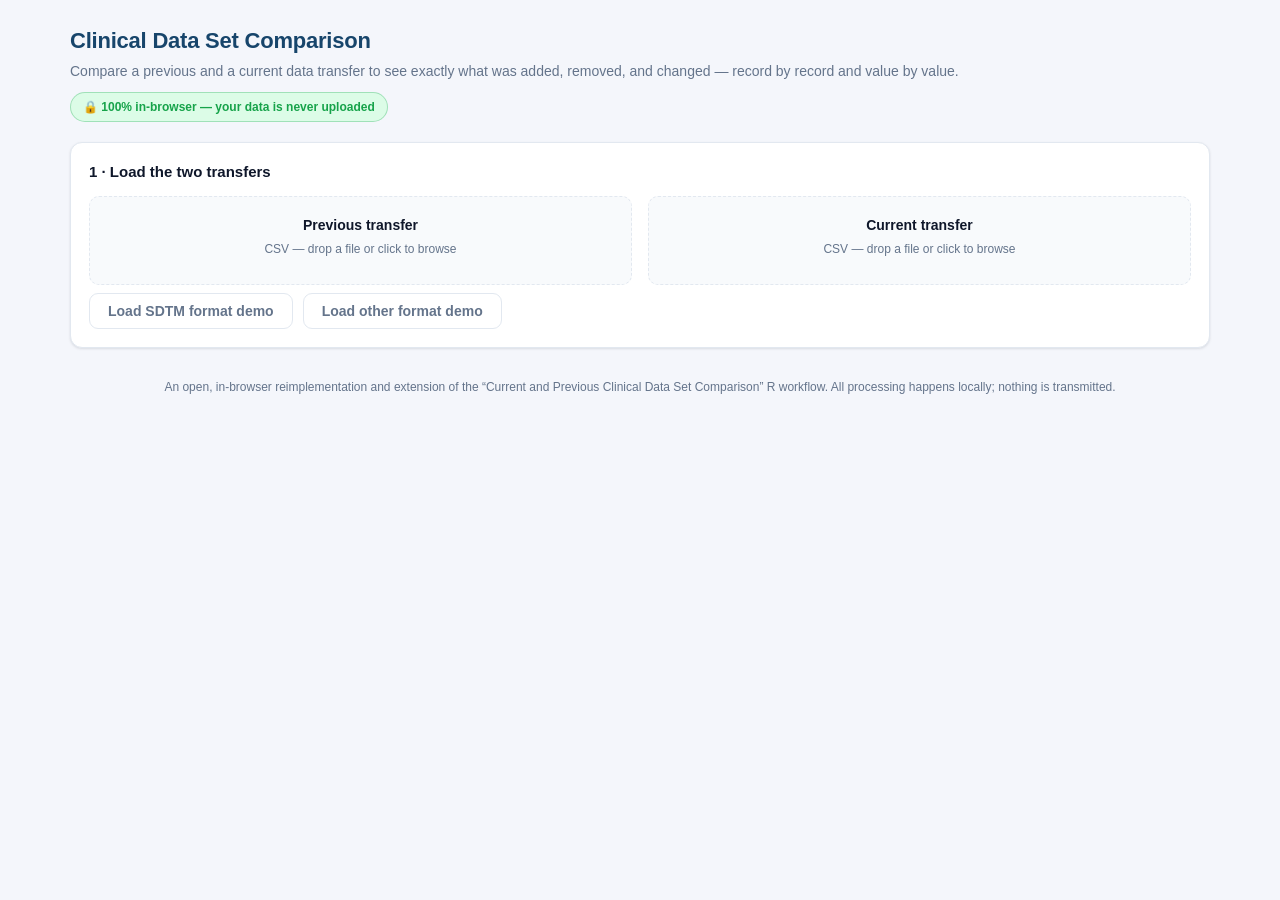
==== index.html @ b27a1d4b "Add two demo buttons: SDTM format and other (non-SDTM) format - New non-SDTM inventory demo (store_i" ====
<!DOCTYPE html>
<html lang="en">
  <head>
    <meta charset="utf-8" />
    <meta name="viewport" content="width=device-width, initial-scale=1" />
    <meta http-equiv="Content-Security-Policy" content="default-src 'none'; script-src 'self'; style-src 'self'; img-src 'self' data:; font-src 'self'; connect-src 'self'; base-uri 'none'; form-action 'none'" />
    <title>Clinical Data Set Comparison</title>
    <link rel="stylesheet" href="styles.css?v=4" />
  </head>
  <body>
    <div class="wrap">
      <header class="app-header">
        <h1>Clinical Data Set Comparison</h1>
        <p>Compare a previous and a current data transfer to see exactly what was added, removed, and changed — record by record and value by value.</p>
        <span class="privacy-badge" title="No file ever leaves this browser tab.">🔒 100% in-browser — your data is never uploaded</span>
      </header>

      <!-- Step 1: files -->
      <section class="card" id="filesCard">
        <h2>1 · Load the two transfers</h2>
        <div class="file-row">
          <label class="drop" id="dropPrev">
            <div class="label">Previous transfer</div>
            <div class="hint">CSV — drop a file or click to browse</div>
            <div class="filename" id="prevName"></div>
            <input type="file" id="prevFile" accept=".csv,text/csv,text/plain" />
          </label>
          <label class="drop" id="dropCurr">
            <div class="label">Current transfer</div>
            <div class="hint">CSV — drop a file or click to browse</div>
            <div class="filename" id="currName"></div>
            <input type="file" id="currFile" accept=".csv,text/csv,text/plain" />
          </label>
        </div>
        <div class="btn-row">
          <button class="btn ghost" id="loadDemoSdtm" type="button">Load SDTM format demo</button>
          <button class="btn ghost" id="loadDemoOther" type="button">Load other format demo</button>
        </div>
      </section>

      <!-- Step 2: config -->
      <section class="card hidden" id="configCard">
        <h2>2 · Choose how to match records</h2>
        <div class="config-grid">
          <div>
            <div class="field">
              <label class="field-label">Key columns (uniquely identify a record)</label>
              <div class="chips" id="keyChips"></div>
              <div class="field-hint" id="keyHint"></div>
            </div>
            <div class="field">
              <label class="field-label">Context columns to show (e.g., test name)</label>
              <div class="chips" id="labelChips"></div>
            </div>
            <div class="field">
              <label class="field-label">Roll up changes by (subject)</label>
              <select id="subjectSelect"></select>
            </div>
          </div>
          <div>
            <div class="field">
              <label class="field-label">Columns to compare</label>
              <div class="chips" id="compareChips"></div>
            </div>
            <div class="field">
              <label class="field-label">Comparison options</label>
              <div class="opts">
                <label><input type="checkbox" id="optWhitespace" checked /> Ignore leading/trailing whitespace</label>
                <label><input type="checkbox" id="optCase" /> Ignore letter case</label>
                <label><input type="checkbox" id="optNumeric" /> Treat numerically equal values as unchanged (1.0 = 1)</label>
                <label><input type="checkbox" id="optMissing" /> Treat NA / N/A / NULL / “.” as missing</label>
              </div>
            </div>
          </div>
        </div>
        <div class="btn-row">
          <button class="btn" id="compareBtn" type="button">Compare data sets</button>
          <span class="rowcount" id="configHint"></span>
        </div>
      </section>

      <!-- Step 3: results -->
      <section class="card hidden" id="resultsCard">
        <h2>3 · Results</h2>

        <div id="notices"></div>

        <div class="stat-grid" id="statGrid"></div>

        <div class="spacer-lg"></div>

        <div class="tabs" id="tabs"></div>

        <div class="toolbar" id="toolbar">
          <input type="text" id="search" placeholder="Filter rows…" />
          <span class="rowcount" id="rowcount"></span>
          <span class="spacer"></span>
          <button class="btn secondary" id="exportBtn" type="button">Export this view (CSV)</button>
        </div>

        <div id="tabContent"></div>
      </section>

      <footer class="app-footer">
        <p>
          An open, in-browser reimplementation and extension of the
          “Current and Previous Clinical Data Set Comparison” R workflow.
          All processing happens locally; nothing is transmitted.
        </p>
      </footer>
    </div>

    <script src="core.js?v=4"></script>
    <script src="app.js?v=4"></script>
  </body>
</html>
---- styles.css ----
/* Clinical Data Set Comparison — styles. Light/dark aware, no external assets. */
:root {
  color-scheme: light dark;
  --bg: #f4f6fb;
  --panel: #ffffff;
  --panel-2: #f8fafc;
  --border: #e2e8f0;
  --text: #0f172a;
  --muted: #64748b;
  --accent: #1f6fb2;
  --accent-weak: #e3eff8;
  --brand-title: #17456b;
  --added: #16a34a;
  --added-bg: #dcfce7;
  --removed: #dc2626;
  --removed-bg: #fee2e2;
  --modified: #d97706;
  --modified-bg: #fef3c7;
  --shadow: 0 1px 3px rgba(15, 23, 42, 0.08), 0 1px 2px rgba(15, 23, 42, 0.04);
  --radius: 12px;
  font-family: -apple-system, BlinkMacSystemFont, "Segoe UI", Roboto, Helvetica, Arial, sans-serif;
}

@media (prefers-color-scheme: dark) {
  :root {
    --bg: #0b1120;
    --panel: #111827;
    --panel-2: #0f172a;
    --border: #1f2937;
    --text: #e5e7eb;
    --muted: #94a3b8;
    --accent: #4d9fd8;
    --accent-weak: #12324c;
    --brand-title: #d6e6f4;
    --added: #4ade80;
    --added-bg: #052e16;
    --removed: #f87171;
    --removed-bg: #450a0a;
    --modified: #fbbf24;
    --modified-bg: #3f2d09;
    --shadow: 0 1px 3px rgba(0, 0, 0, 0.4);
  }
}

* { box-sizing: border-box; }

body {
  margin: 0;
  background: var(--bg);
  color: var(--text);
  font-size: 14px;
  line-height: 1.5;
}

.wrap { max-width: 1180px; margin: 0 auto; padding: 24px 20px 80px; }

header.app-header { margin-bottom: 20px; }
header.app-header h1 { font-size: 22px; margin: 0 0 4px; letter-spacing: -0.01em; color: var(--brand-title); }
header.app-header p { margin: 0; color: var(--muted); }

.privacy-badge {
  display: inline-flex;
  align-items: center;
  gap: 6px;
  margin-top: 10px;
  padding: 5px 12px;
  border-radius: 999px;
  background: var(--added-bg);
  color: var(--added);
  font-size: 12px;
  font-weight: 600;
  border: 1px solid color-mix(in srgb, var(--added) 30%, transparent);
}

.card {
  background: var(--panel);
  border: 1px solid var(--border);
  border-radius: var(--radius);
  box-shadow: var(--shadow);
  padding: 18px;
  margin-bottom: 18px;
}
.card h2 { font-size: 15px; margin: 0 0 12px; }
.card h3 { font-size: 13px; text-transform: uppercase; letter-spacing: 0.04em; color: var(--muted); margin: 0 0 8px; }

/* File inputs */
.file-row { display: grid; grid-template-columns: 1fr 1fr; gap: 16px; }
@media (max-width: 720px) { .file-row { grid-template-columns: 1fr; } }

.drop {
  border: 1.5px dashed var(--border);
  border-radius: 10px;
  padding: 18px;
  text-align: center;
  transition: border-color 0.15s, background 0.15s;
  cursor: pointer;
  background: var(--panel-2);
}
.drop.dragover { border-color: var(--accent); background: var(--accent-weak); }
.drop .label { font-weight: 600; }
.drop .hint { color: var(--muted); font-size: 12px; margin-top: 4px; }
.drop .filename { margin-top: 8px; font-size: 12px; color: var(--accent); font-weight: 600; word-break: break-all; }
.drop input[type="file"] { display: none; }

.btn {
  appearance: none;
  border: 1px solid var(--accent);
  background: var(--accent);
  color: #fff;
  font-weight: 600;
  font-size: 14px;
  padding: 9px 18px;
  border-radius: 9px;
  cursor: pointer;
}
.btn:disabled { opacity: 0.5; cursor: not-allowed; }
.btn.secondary { background: transparent; color: var(--accent); }
.btn.ghost { background: transparent; color: var(--muted); border-color: var(--border); }
.btn-row { display: flex; gap: 10px; flex-wrap: wrap; align-items: center; margin-top: 8px; }

/* Config */
.config-grid { display: grid; grid-template-columns: 1fr 1fr; gap: 18px; }
@media (max-width: 720px) { .config-grid { grid-template-columns: 1fr; } }

.chips { display: flex; flex-wrap: wrap; gap: 6px; }
.chip {
  display: inline-flex;
  align-items: center;
  gap: 6px;
  padding: 4px 10px;
  border-radius: 999px;
  border: 1px solid var(--border);
  background: var(--panel-2);
  font-size: 12px;
  cursor: pointer;
  user-select: none;
}
.chip input { margin: 0; }
.chip.on { border-color: var(--accent); background: var(--accent-weak); color: var(--accent); font-weight: 600; }

.field { margin-bottom: 14px; }
.field-hint { margin-top: 6px; font-size: 12px; color: var(--muted); line-height: 1.4; }
.field label.field-label { display: block; font-size: 12px; font-weight: 600; color: var(--muted); margin-bottom: 6px; text-transform: uppercase; letter-spacing: 0.03em; }
select, input[type="text"] {
  width: 100%;
  padding: 8px 10px;
  border-radius: 8px;
  border: 1px solid var(--border);
  background: var(--panel-2);
  color: var(--text);
  font-size: 13px;
}
.opts { display: flex; flex-direction: column; gap: 8px; }
.opts label { display: flex; align-items: center; gap: 8px; font-size: 13px; cursor: pointer; }

/* Summary cards */
.stat-grid {
  display: grid;
  grid-template-columns: repeat(auto-fit, minmax(130px, 1fr));
  gap: 12px;
}
.stat {
  background: var(--panel-2);
  border: 1px solid var(--border);
  border-radius: 10px;
  padding: 14px;
}
.stat .num { font-size: 26px; font-weight: 700; line-height: 1; letter-spacing: -0.02em; }
.stat .lbl { font-size: 12px; color: var(--muted); margin-top: 6px; }
.stat.added .num { color: var(--added); }
.stat.removed .num { color: var(--removed); }
.stat.changed .num { color: var(--modified); }

.notice {
  border-radius: 10px;
  padding: 12px 14px;
  font-size: 13px;
  margin-bottom: 12px;
  border: 1px solid;
}
.notice.warn { background: var(--modified-bg); border-color: color-mix(in srgb, var(--modified) 40%, transparent); color: var(--modified); }
.notice.info { background: var(--accent-weak); border-color: color-mix(in srgb, var(--accent) 35%, transparent); }
.notice.observation { background: var(--panel-2); border: 1px solid var(--border); border-left: 3px solid var(--accent); color: var(--text); }
.notice.observation strong { color: var(--text); }
.notice strong { display: block; margin-bottom: 4px; }
.notice ul { margin: 6px 0 0; padding-left: 18px; }

/* Tabs */
.tabs { display: flex; gap: 4px; border-bottom: 1px solid var(--border); margin-bottom: 14px; flex-wrap: wrap; }
.tab {
  appearance: none;
  border: none;
  background: transparent;
  color: var(--muted);
  padding: 9px 14px;
  font-size: 13px;
  font-weight: 600;
  cursor: pointer;
  border-bottom: 2px solid transparent;
  margin-bottom: -1px;
}
.tab.active { color: var(--accent); border-bottom-color: var(--accent); }
.tab .count { color: var(--muted); font-weight: 500; }
.tab.active .count { color: var(--accent); }

.toolbar { display: flex; gap: 10px; align-items: center; margin-bottom: 10px; flex-wrap: wrap; }
.toolbar input[type="text"] { max-width: 260px; }
.toolbar .spacer { flex: 1; }
.rowcount { font-size: 12px; color: var(--muted); }

/* Tables */
.table-scroll { overflow-x: auto; border: 1px solid var(--border); border-radius: 10px; }
table { border-collapse: collapse; width: 100%; font-size: 12.5px; }
thead th {
  position: sticky;
  top: 0;
  background: var(--panel-2);
  text-align: left;
  padding: 9px 12px;
  font-weight: 700;
  border-bottom: 1px solid var(--border);
  white-space: nowrap;
}
tbody td { padding: 8px 12px; border-bottom: 1px solid var(--border); vertical-align: top; }
tbody tr:hover { background: var(--panel-2); }
td.mono, .mono { font-family: ui-monospace, SFMono-Regular, Menlo, Consolas, monospace; }

.badge { display: inline-block; padding: 2px 8px; border-radius: 6px; font-size: 11px; font-weight: 700; }
.badge.added { background: var(--added-bg); color: var(--added); }
.badge.removed { background: var(--removed-bg); color: var(--removed); }
.badge.modified { background: var(--modified-bg); color: var(--modified); }

.val-prev { color: var(--removed); text-decoration: line-through; }
.val-curr { color: var(--added); font-weight: 600; }
.delta { color: var(--muted); font-size: 11px; margin-left: 6px; }

.empty { padding: 30px; text-align: center; color: var(--muted); }
.hidden { display: none !important; }
.spacer-lg { height: 18px; }

.bar { height: 8px; border-radius: 4px; background: var(--modified); }
.bar-track { background: var(--border); border-radius: 4px; overflow: hidden; width: 120px; }

footer.app-footer { color: var(--muted); font-size: 12px; margin-top: 30px; text-align: center; }
footer.app-footer a { color: var(--accent); }
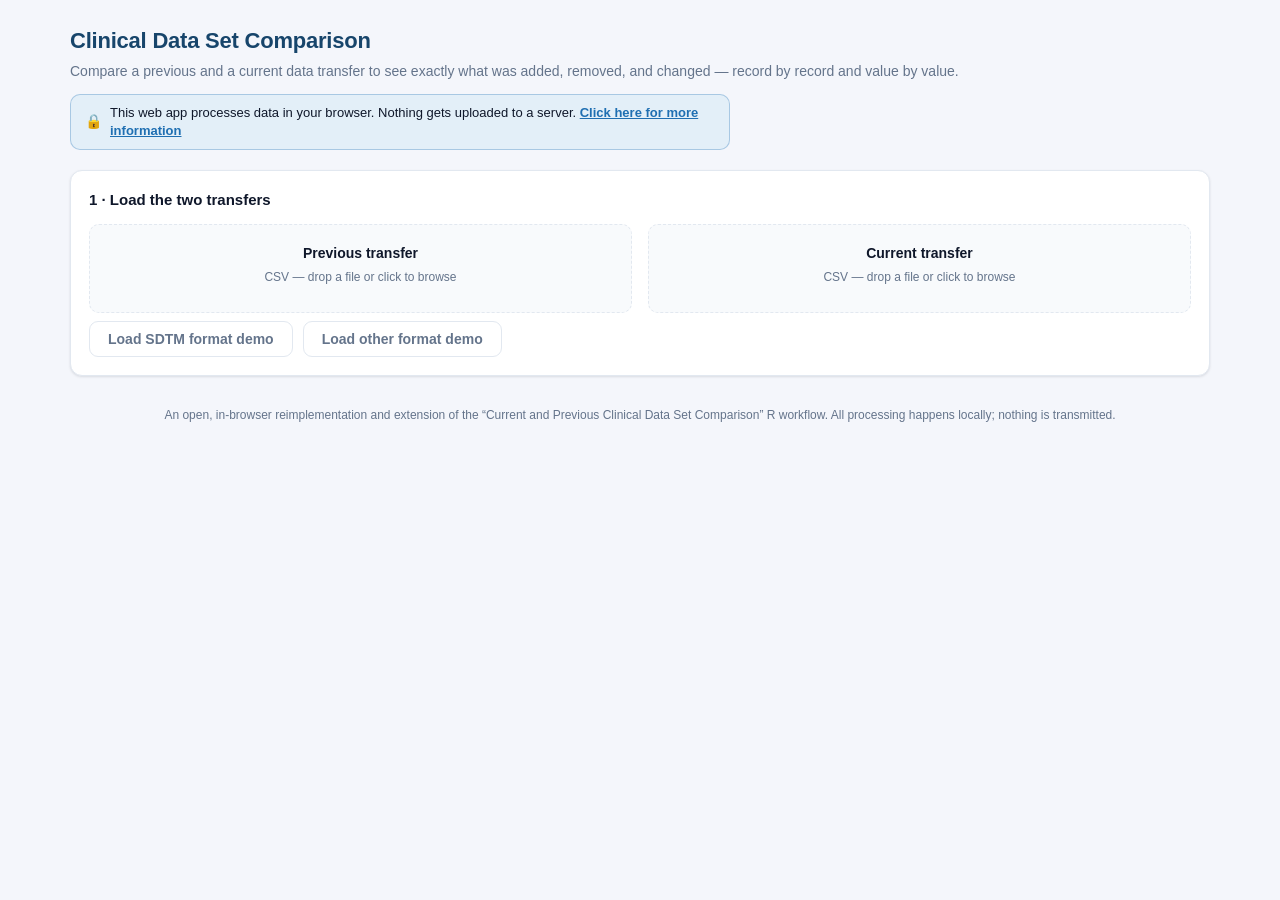
==== commit a6b31c5b: "Web Worker + large-file notice + redesigned privacy badge/modal - Move parse/analyze/compare into a " ====
--- a/index.html
+++ b/index.html
@@ -3,16 +3,19 @@
   <head>
     <meta charset="utf-8" />
     <meta name="viewport" content="width=device-width, initial-scale=1" />
-    <meta http-equiv="Content-Security-Policy" content="default-src 'none'; script-src 'self'; style-src 'self'; img-src 'self' data:; font-src 'self'; connect-src 'self'; base-uri 'none'; form-action 'none'" />
+    <meta http-equiv="Content-Security-Policy" content="default-src 'none'; script-src 'self'; style-src 'self'; img-src 'self' data:; font-src 'self'; connect-src 'self'; worker-src 'self'; base-uri 'none'; form-action 'none'" />
     <title>Clinical Data Set Comparison</title>
-    <link rel="stylesheet" href="styles.css?v=4" />
+    <link rel="stylesheet" href="styles.css?v=5" />
   </head>
   <body>
     <div class="wrap">
       <header class="app-header">
         <h1>Clinical Data Set Comparison</h1>
         <p>Compare a previous and a current data transfer to see exactly what was added, removed, and changed — record by record and value by value.</p>
-        <span class="privacy-badge" title="No file ever leaves this browser tab.">🔒 100% in-browser — your data is never uploaded</span>
+        <button class="privacy-badge" id="privacyBadge" type="button" aria-haspopup="dialog">
+          <span class="privacy-icon" aria-hidden="true">🔒</span>
+          <span>This web app processes data in your browser. Nothing gets uploaded to a server. <span class="privacy-more">Click here for more information</span></span>
+        </button>
       </header>
 
       <!-- Step 1: files -->
@@ -41,6 +44,7 @@
       <!-- Step 2: config -->
       <section class="card hidden" id="configCard">
         <h2>2 · Choose how to match records</h2>
+        <div class="notice observation hidden" id="sizeNotice"></div>
         <div class="config-grid">
           <div>
             <div class="field">
@@ -110,7 +114,32 @@
       </footer>
     </div>
 
-    <script src="core.js?v=4"></script>
-    <script src="app.js?v=4"></script>
+    <!-- Progress indicator, shown only when a run takes long enough to matter -->
+    <div class="progress hidden" id="progress" role="status" aria-live="polite">
+      <span class="spinner" aria-hidden="true"></span>
+      <span id="progressText">Working…</span>
+    </div>
+
+    <!-- Data-protection details -->
+    <div class="modal-overlay hidden" id="privacyModal">
+      <div class="modal" role="dialog" aria-modal="true" aria-labelledby="privacyTitle">
+        <button class="modal-close" id="privacyModalClose" type="button" aria-label="Close">×</button>
+        <h2 id="privacyTitle">How your data is protected</h2>
+        <p class="modal-lead">Everything in this tool happens inside your own browser. Your data is never sent anywhere.</p>
+        <ul class="modal-list">
+          <li><strong>Read locally.</strong> When you load CSV files, the browser reads them on your device with its built-in file reader. They stay in memory only while you work.</li>
+          <li><strong>Never uploaded.</strong> The app makes no network request that carries your data. A strict Content-Security-Policy tells your browser to block any connection to another server.</li>
+          <li><strong>Not stored.</strong> Nothing is written to disk, cookies, or browser storage — close the tab and the data is gone. Files you choose to <em>Export</em> are saved to your own computer.</li>
+          <li><strong>No third parties.</strong> No analytics, trackers, ads, or external code — just a few small files served as static content.</li>
+          <li><strong>Works offline.</strong> Once the page has loaded you can disconnect from the internet and it still works — the simplest proof that nothing needs to be sent.</li>
+        </ul>
+        <p class="modal-note">Like any website, the host sees your browser request the page and your IP address, but never your file contents. Browser extensions you install can read any page you open, so use ones you trust.</p>
+        <p class="modal-verify">Want to verify it yourself? Open your browser's Network tab, load a file, and run a comparison — you'll see no request carrying your data.</p>
+      </div>
+    </div>
+
+    <script src="core.js?v=5"></script>
+    <script src="engine-core.js?v=5"></script>
+    <script src="app.js?v=5"></script>
   </body>
 </html>
--- a/styles.css
+++ b/styles.css
@@ -61,16 +61,96 @@
 .privacy-badge {
   display: inline-flex;
   align-items: center;
-  gap: 6px;
-  margin-top: 10px;
-  padding: 5px 12px;
-  border-radius: 999px;
-  background: var(--added-bg);
-  color: var(--added);
-  font-size: 12px;
-  font-weight: 600;
-  border: 1px solid color-mix(in srgb, var(--added) 30%, transparent);
-}
+  gap: 8px;
+  margin-top: 12px;
+  padding: 9px 14px;
+  border-radius: 10px;
+  text-align: left;
+  cursor: pointer;
+  font-family: inherit;
+  background: var(--accent-weak);
+  color: var(--text);
+  font-size: 13px;
+  line-height: 1.4;
+  border: 1px solid color-mix(in srgb, var(--accent) 30%, transparent);
+  max-width: 660px;
+}
+.privacy-badge:hover { border-color: var(--accent); }
+.privacy-icon { font-size: 14px; }
+.privacy-more { color: var(--accent); font-weight: 600; text-decoration: underline; }
+
+/* Progress indicator */
+.progress {
+  position: fixed;
+  left: 50%;
+  bottom: 24px;
+  transform: translateX(-50%);
+  display: flex;
+  align-items: center;
+  gap: 10px;
+  background: var(--panel);
+  color: var(--text);
+  border: 1px solid var(--border);
+  border-left: 3px solid var(--accent);
+  border-radius: 10px;
+  padding: 10px 16px;
+  box-shadow: var(--shadow);
+  z-index: 60;
+  font-size: 13px;
+}
+.progress .spinner {
+  width: 16px;
+  height: 16px;
+  border-radius: 50%;
+  border: 2px solid var(--accent-weak);
+  border-top-color: var(--accent);
+  animation: cdc-spin 0.8s linear infinite;
+}
+@keyframes cdc-spin { to { transform: rotate(360deg); } }
+
+/* Modal */
+.modal-overlay {
+  position: fixed;
+  inset: 0;
+  background: rgba(15, 23, 42, 0.55);
+  display: flex;
+  align-items: center;
+  justify-content: center;
+  padding: 20px;
+  z-index: 100;
+}
+.modal {
+  position: relative;
+  background: var(--panel);
+  color: var(--text);
+  border: 1px solid var(--border);
+  border-radius: 14px;
+  box-shadow: 0 10px 40px rgba(0, 0, 0, 0.3);
+  max-width: 560px;
+  width: 100%;
+  max-height: 85vh;
+  overflow-y: auto;
+  padding: 24px 24px 20px;
+}
+.modal h2 { margin: 0 0 10px; font-size: 18px; color: var(--brand-title); }
+.modal-lead { margin: 0 0 14px; }
+.modal-list { margin: 0 0 14px; padding-left: 18px; display: flex; flex-direction: column; gap: 8px; }
+.modal-list li { font-size: 13.5px; line-height: 1.5; }
+.modal-note, .modal-verify { font-size: 12.5px; color: var(--muted); margin: 10px 0 0; line-height: 1.5; }
+.modal-close {
+  position: absolute;
+  top: 10px;
+  right: 12px;
+  border: none;
+  background: transparent;
+  color: var(--muted);
+  font-size: 24px;
+  line-height: 1;
+  cursor: pointer;
+  padding: 4px 8px;
+  border-radius: 6px;
+}
+.modal-close:hover { background: var(--panel-2); color: var(--text); }
 
 .card {
   background: var(--panel);
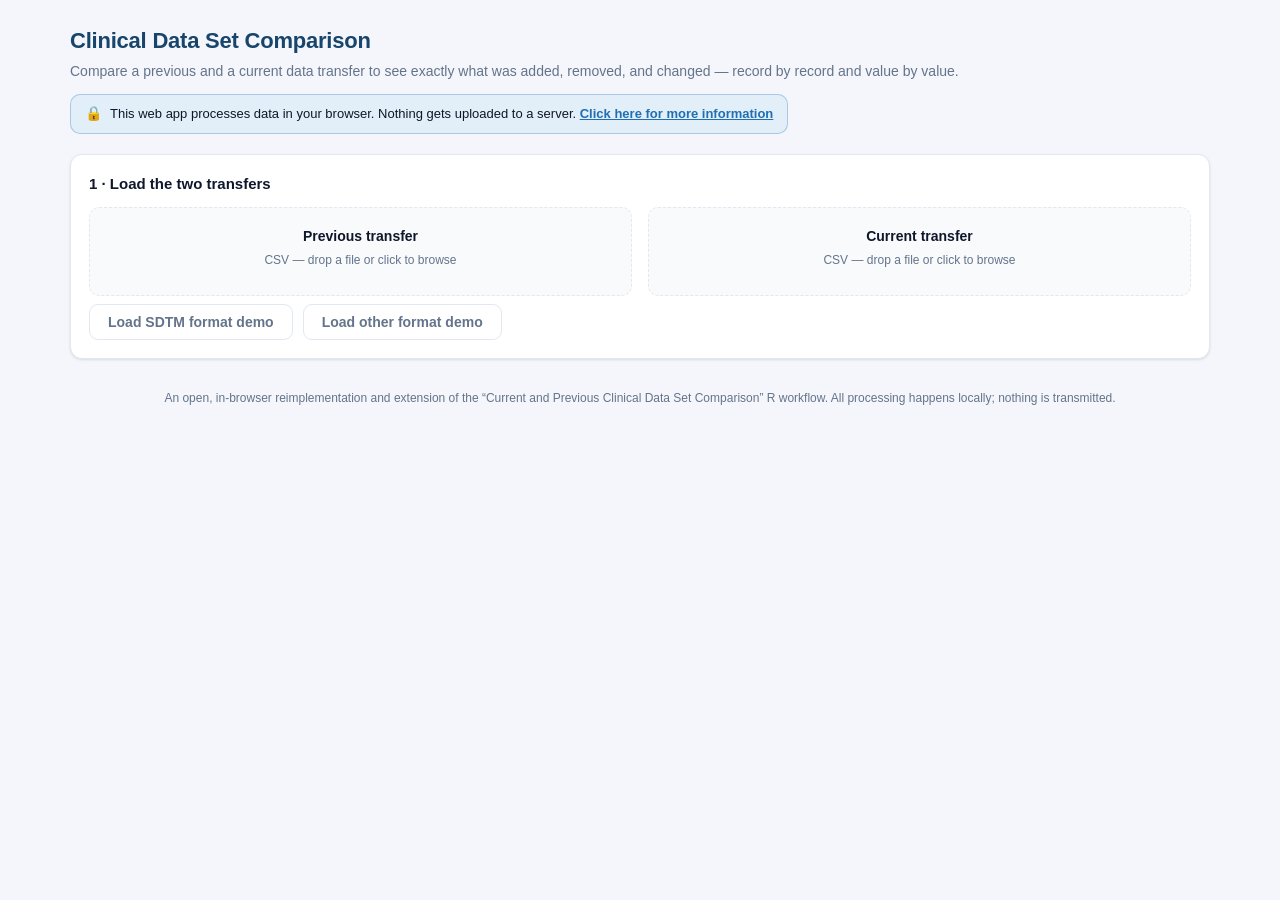
==== commit 5cf97052: "Keep the privacy badge on one line Use white-space: nowrap so the badge text no longer wraps, with a" ====
--- a/index.html
+++ b/index.html
@@ -5,7 +5,7 @@
     <meta name="viewport" content="width=device-width, initial-scale=1" />
     <meta http-equiv="Content-Security-Policy" content="default-src 'none'; script-src 'self'; style-src 'self'; img-src 'self' data:; font-src 'self'; connect-src 'self'; worker-src 'self'; base-uri 'none'; form-action 'none'" />
     <title>Clinical Data Set Comparison</title>
-    <link rel="stylesheet" href="styles.css?v=5" />
+    <link rel="stylesheet" href="styles.css?v=6" />
   </head>
   <body>
     <div class="wrap">
--- a/styles.css
+++ b/styles.css
@@ -73,11 +73,15 @@
   font-size: 13px;
   line-height: 1.4;
   border: 1px solid color-mix(in srgb, var(--accent) 30%, transparent);
-  max-width: 660px;
+  white-space: nowrap;
 }
 .privacy-badge:hover { border-color: var(--accent); }
 .privacy-icon { font-size: 14px; }
 .privacy-more { color: var(--accent); font-weight: 600; text-decoration: underline; }
+/* Only wrap on very narrow screens so the badge never forces horizontal scroll. */
+@media (max-width: 640px) {
+  .privacy-badge { white-space: normal; }
+}
 
 /* Progress indicator */
 .progress {
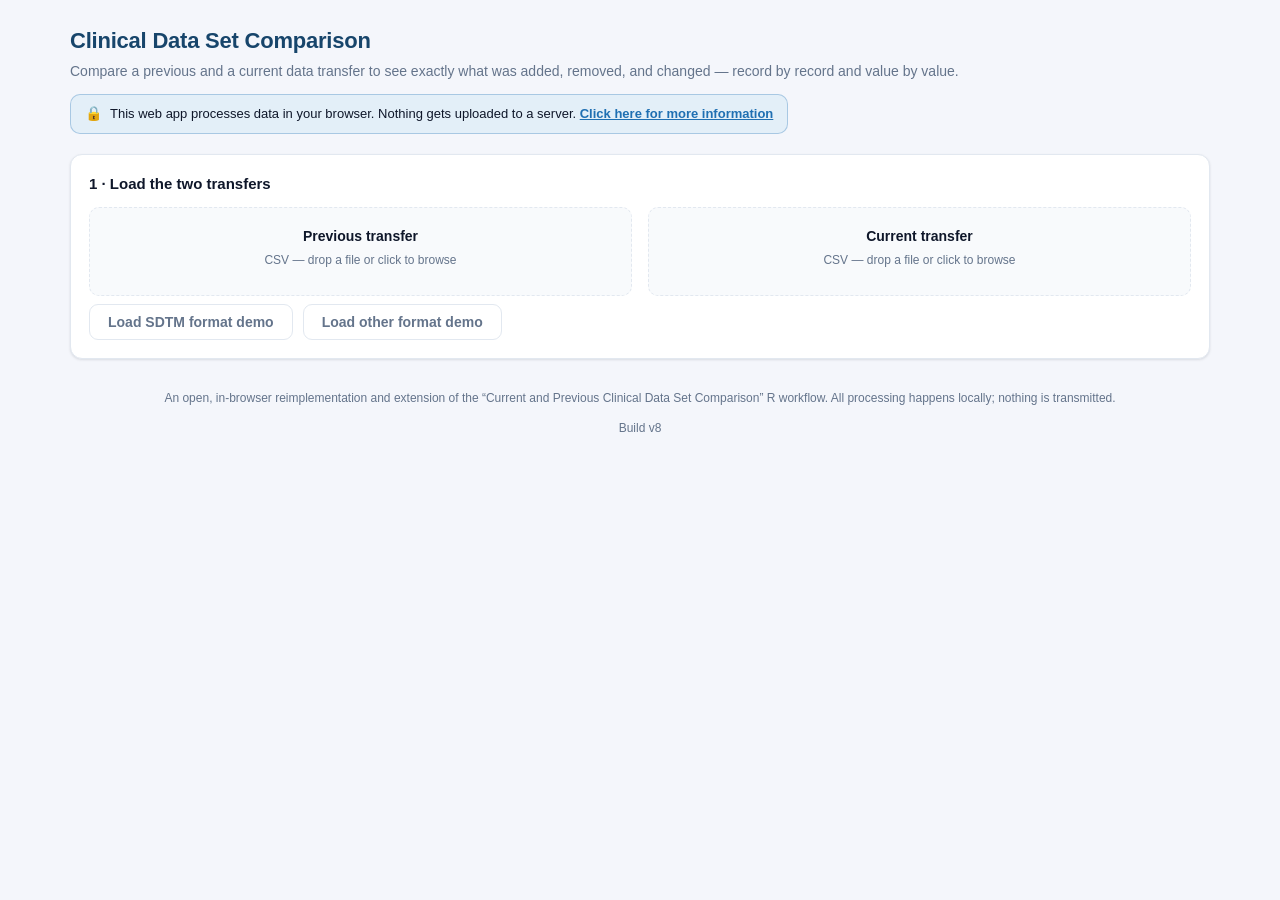
==== commit e1e126ec: "Add a visible build stamp to the footer Shows "Build v8" so it's easy to confirm the latest code loa" ====
--- a/index.html
+++ b/index.html
@@ -57,7 +57,7 @@
               <div class="chips" id="labelChips"></div>
             </div>
             <div class="field">
-              <label class="field-label">Roll up changes by (subject)</label>
+              <label class="field-label">Select the variable to summarize changes by:</label>
               <select id="subjectSelect"></select>
             </div>
           </div>
@@ -111,6 +111,7 @@
           “Current and Previous Clinical Data Set Comparison” R workflow.
           All processing happens locally; nothing is transmitted.
         </p>
+        <p id="buildTag"></p>
       </footer>
     </div>
 
@@ -140,6 +141,6 @@
 
     <script src="core.js?v=5"></script>
     <script src="engine-core.js?v=5"></script>
-    <script src="app.js?v=5"></script>
+    <script src="app.js?v=8"></script>
   </body>
 </html>
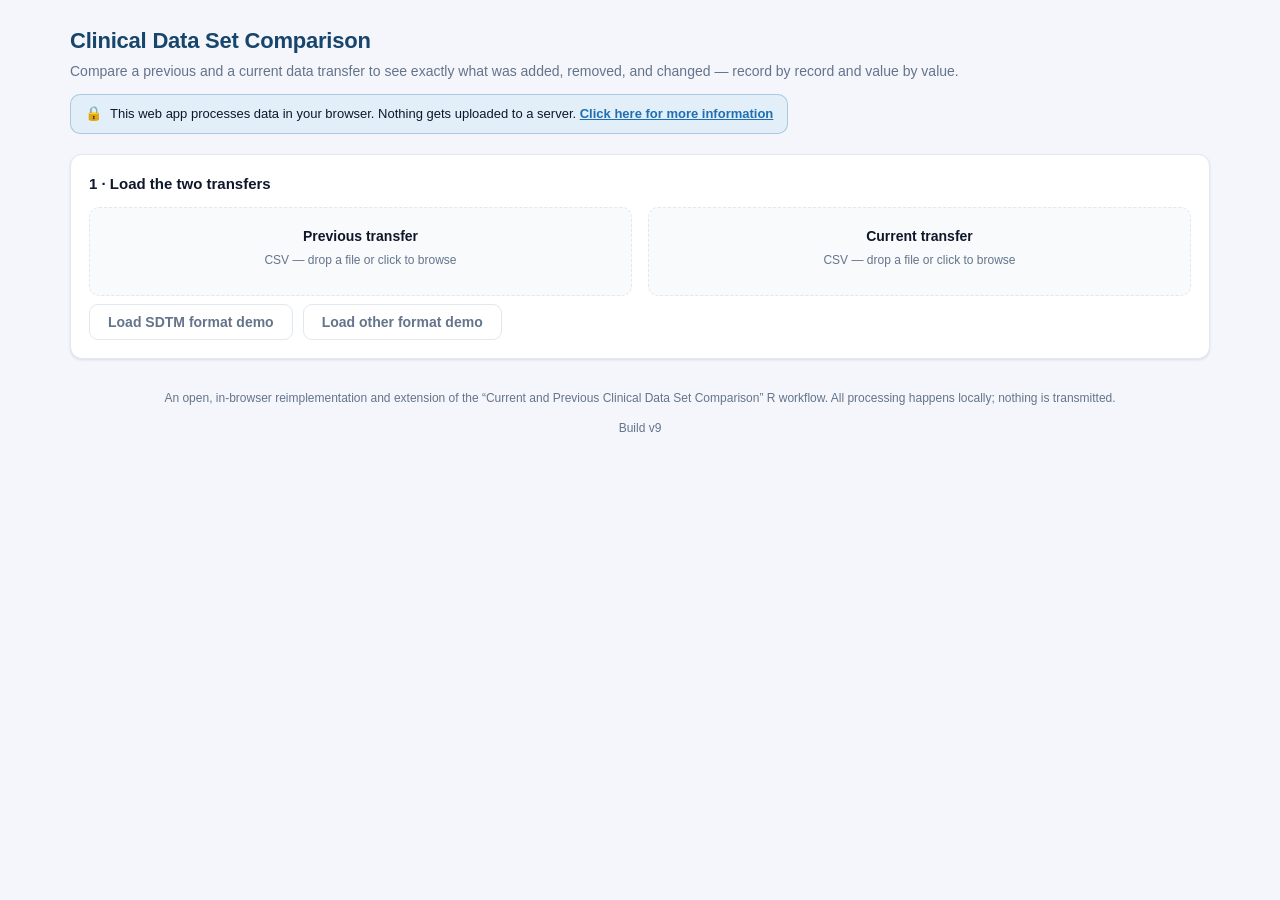
==== commit 21b46859: "Roll up changes by up to 3 fields; stay on the same tab after Compare - Engine: generalize the rollu" ====
--- a/index.html
+++ b/index.html
@@ -5,7 +5,7 @@
     <meta name="viewport" content="width=device-width, initial-scale=1" />
     <meta http-equiv="Content-Security-Policy" content="default-src 'none'; script-src 'self'; style-src 'self'; img-src 'self' data:; font-src 'self'; connect-src 'self'; worker-src 'self'; base-uri 'none'; form-action 'none'" />
     <title>Clinical Data Set Comparison</title>
-    <link rel="stylesheet" href="styles.css?v=6" />
+    <link rel="stylesheet" href="styles.css?v=9" />
   </head>
   <body>
     <div class="wrap">
@@ -57,8 +57,9 @@
               <div class="chips" id="labelChips"></div>
             </div>
             <div class="field">
-              <label class="field-label">Select the variable to summarize changes by:</label>
-              <select id="subjectSelect"></select>
+              <label class="field-label">Roll up changes by (up to 3 fields)</label>
+              <div class="chips" id="groupChips"></div>
+              <div class="field-hint" id="groupHint"></div>
             </div>
           </div>
           <div>
@@ -139,8 +140,8 @@
       </div>
     </div>
 
-    <script src="core.js?v=5"></script>
-    <script src="engine-core.js?v=5"></script>
-    <script src="app.js?v=8"></script>
+    <script src="core.js?v=9"></script>
+    <script src="engine-core.js?v=9"></script>
+    <script src="app.js?v=9"></script>
   </body>
 </html>
--- a/styles.css
+++ b/styles.css
@@ -224,6 +224,7 @@
 
 .field { margin-bottom: 14px; }
 .field-hint { margin-top: 6px; font-size: 12px; color: var(--muted); line-height: 1.4; }
+.field-hint.warn-hint { color: var(--modified); font-weight: 600; }
 .field label.field-label { display: block; font-size: 12px; font-weight: 600; color: var(--muted); margin-bottom: 6px; text-transform: uppercase; letter-spacing: 0.03em; }
 select, input[type="text"] {
   width: 100%;
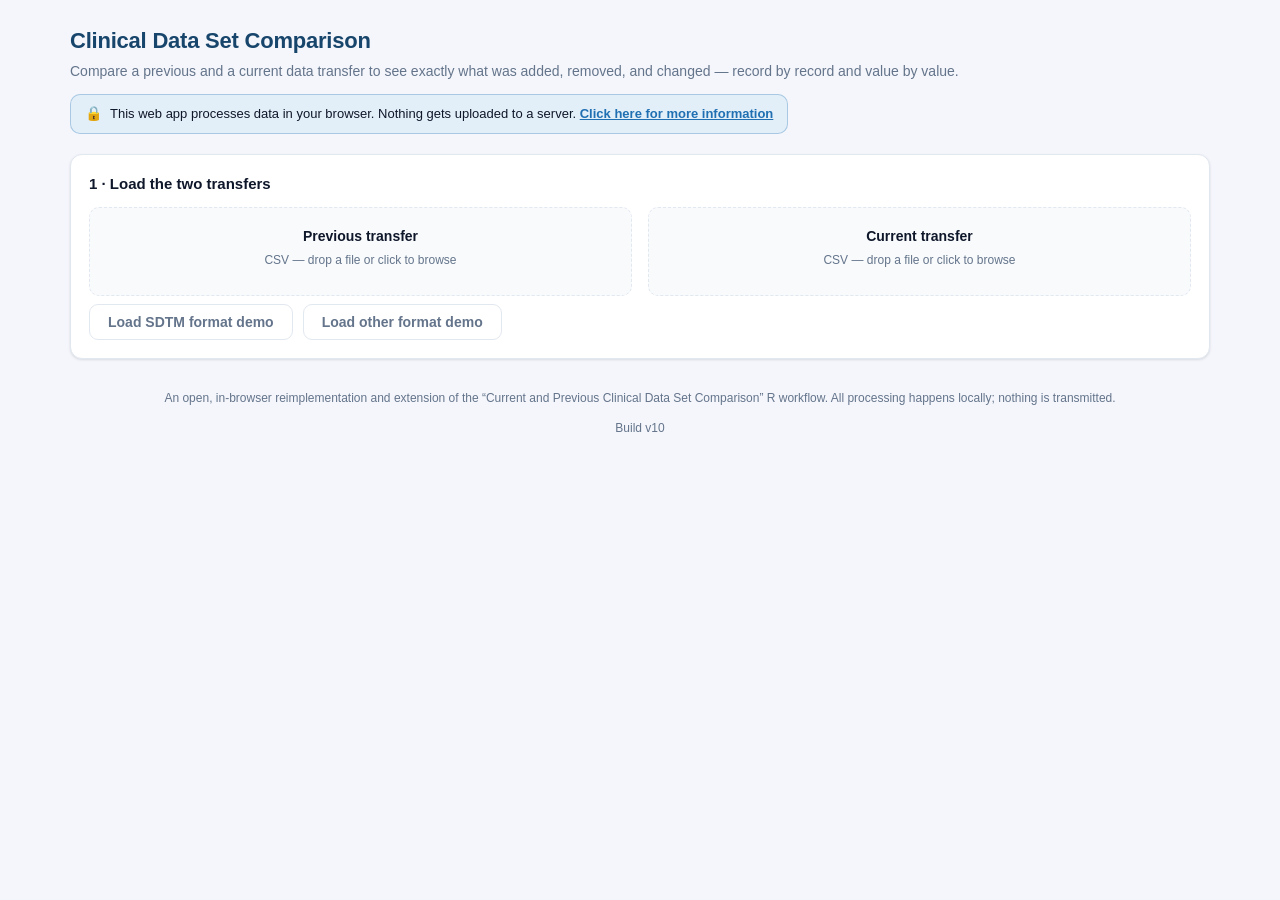
==== commit d32037cd: "Strengthen privacy modal on caching and extensions - Rename "Not stored" to "Never cached or stored"" ====
--- a/index.html
+++ b/index.html
@@ -131,17 +131,18 @@
         <ul class="modal-list">
           <li><strong>Read locally.</strong> When you load CSV files, the browser reads them on your device with its built-in file reader. They stay in memory only while you work.</li>
           <li><strong>Never uploaded.</strong> The app makes no network request that carries your data. A strict Content-Security-Policy tells your browser to block any connection to another server.</li>
-          <li><strong>Not stored.</strong> Nothing is written to disk, cookies, or browser storage — close the tab and the data is gone. Files you choose to <em>Export</em> are saved to your own computer.</li>
+          <li><strong>Never cached or stored.</strong> Your data is never written to disk, cookies, or any browser storage — no HTTP cache, no service worker or Cache Storage, no IndexedDB, no localStorage. Close the tab and it's gone. Files you choose to <em>Export</em> are saved to your own computer.</li>
+          <li><strong>Extensions &amp; caching.</strong> Because nothing is cached or stored, a browser extension has nothing to harvest later. The only thing an extension you've allowed onto the page can read is the results currently shown on screen — just as on any website — and even that is gone once you close the tab.</li>
           <li><strong>No third parties.</strong> No analytics, trackers, ads, or external code — just a few small files served as static content.</li>
           <li><strong>Works offline.</strong> Once the page has loaded you can disconnect from the internet and it still works — the simplest proof that nothing needs to be sent.</li>
         </ul>
-        <p class="modal-note">Like any website, the host sees your browser request the page and your IP address, but never your file contents. Browser extensions you install can read any page you open, so use ones you trust.</p>
+        <p class="modal-note">Like any website, the host sees your browser request the page and your IP address, but never your file contents.</p>
         <p class="modal-verify">Want to verify it yourself? Open your browser's Network tab, load a file, and run a comparison — you'll see no request carrying your data.</p>
       </div>
     </div>
 
     <script src="core.js?v=9"></script>
     <script src="engine-core.js?v=9"></script>
-    <script src="app.js?v=9"></script>
+    <script src="app.js?v=10"></script>
   </body>
 </html>
